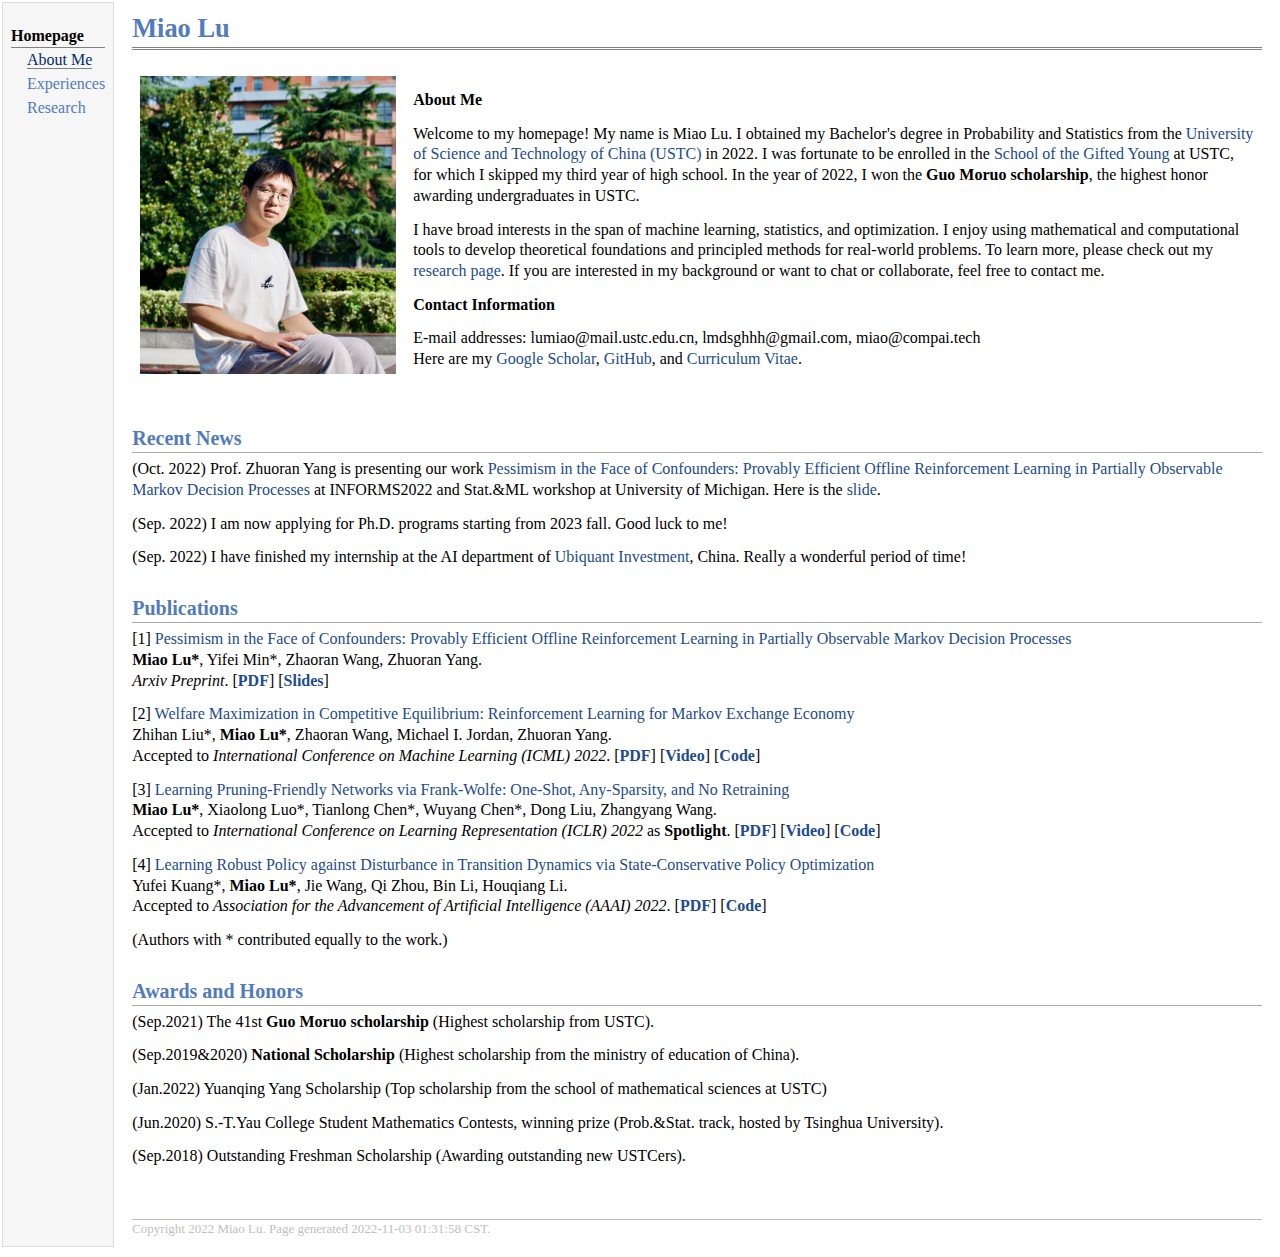
==== index.html @ f39a1442 "Add files via upload" ====
<!DOCTYPE html PUBLIC "-//W3C//DTD XHTML 1.1//EN"
  "http://www.w3.org/TR/xhtml11/DTD/xhtml11.dtd">
<html xmlns="http://www.w3.org/1999/xhtml" xml:lang="en">
<head>
<meta name="generator" content="jemdoc, see http://jemdoc.jaboc.net/" />
<meta http-equiv="Content-Type" content="text/html;charset=utf-8" />
<link rel="stylesheet" href="jemdoc.css" type="text/css" />
<title>Miao Lu</title>
</head>
<body>
<table summary="Table for page layout." id="tlayout">
<tr valign="top">
<td id="layout-menu">
<div class="menu-category">Homepage</div>
<div class="menu-item"><a href="index.html" class="current">About&nbsp;Me</a></div>
<div class="menu-item"><a href="experiences.html">Experiences</a></div>
<div class="menu-item"><a href="research.html">Research</a></div>
</td>
<td id="layout-content">
<div id="toptitle">
<h1>Miao Lu</h1>
</div>
<table class="imgtable"><tr><td>
<img src="profile.jpg" alt="alt text" width="256px" height="298px" />&nbsp;</td>
<td align="left"><p><b>About Me</b><br /></p>
<p>Welcome to my homepage!
My name is Miao Lu.
I obtained my Bachelor's degree in Probability and Statistics from the <a href="https://www.ustc.edu.cn/">University of Science and Technology of China (USTC)</a> in 2022.
I was fortunate to be enrolled in the <a href="https://sgy.ustc.edu.cn/">School of the Gifted Young</a> at USTC, for which I skipped my third year of high school.
In the year of 2022, I won the <b>Guo Moruo scholarship</b>, the highest honor awarding undergraduates in USTC.<br /></p>
<p>I have broad interests in the span of machine learning, statistics, and optimization.
I enjoy using mathematical and computational tools to develop theoretical foundations and principled methods for real-world problems.
To learn more, please check out my <a href="research.html">research page</a>.
If you are interested in my background or want to chat or collaborate, feel free to contact me.</p>
<p><b>Contact Information</b><br /></p>
<p>E-mail addresses: lumiao@mail.ustc.edu.cn, lmdsghhh@gmail.com, miao@compai.tech<br />
Here are my <a href="https://scholar.google.com/citations?view_op=list_works&amp;hl=zh-CN&amp;user=3jS17zQAAAAJ&amp;gmla=AJsN-F7b-8Yh03vfLpxWv7dg_zOwOUzsHmZtch3jtHn1AnlXfON8_0U4aCOR-BnSLCtfp3F0OjlUxIksNA70jCvUGbggl0Az9TQWt6_SLwYJNcOqCdQDnzA">Google Scholar</a>, <a href="https://github.com/Lumiao-USTC">GitHub</a>, and <a href="Curriculum_Vitae.pdf">Curriculum Vitae</a>.</p>
</td></tr></table>
<h2>Recent News</h2>
<p>(Oct. 2022)
Prof. Zhuoran Yang is presenting our work <a href="https://arxiv.org/abs/2205.13589">Pessimism in the Face of Confounders: Provably Efficient Offline Reinforcement Learning in Partially Observable Markov Decision Processes</a> at INFORMS2022 and Stat.&ML workshop at University of Michigan. Here is the <a href="informs2022.pdf">slide</a>.<br /></p>
<p>(Sep. 2022)
I am now applying for Ph.D. programs starting from 2023 fall. Good luck to me!<br /></p>
<p>(Sep. 2022)
I have finished my internship at the AI department of <a href="https://www.ubiquant.com/website/home">Ubiquant Investment</a>, China. Really a wonderful period of time!<br /></p>
<h2>Publications</h2>
<p>[1] <a href="https://arxiv.org/abs/2205.13589">Pessimism in the Face of Confounders: Provably Efficient Offline Reinforcement Learning in Partially Observable Markov Decision Processes</a><br />
<b>Miao Lu*</b>, Yifei Min*, Zhaoran Wang, Zhuoran Yang. <br />
<i>Arxiv Preprint</i>. [<a href="Pessimism_Confounded_POMDP.pdf"><b>PDF</b></a>] [<a href="informs2022.pdf"><b>Slides</b></a>]<br /></p>
<p>[2] <a href="https://proceedings.mlr.press/v162/liu22l.html">Welfare Maximization in Competitive Equilibrium: Reinforcement Learning for Markov Exchange Economy</a><br />
Zhihan Liu*, <b>Miao Lu*</b>, Zhaoran Wang, Michael I. Jordan, Zhuoran Yang. <br />
Accepted to <i>International Conference on Machine Learning (ICML) 2022</i>. [<a href="ICML2022RLMEE.pdf"><b>PDF</b></a>] [<a href="https://icml.cc/virtual/2022/spotlight/18356"><b>Video</b></a>] [<a href="https://github.com/YSLIU627/RL-for-Markov-Exchange-Economy"><b>Code</b></a>]<br /></p>
<p>[3] <a href="https://openreview.net/forum?id=O1DEtITim__">Learning Pruning-Friendly Networks via Frank-Wolfe: One-Shot, Any-Sparsity, and No Retraining</a><br />
<b>Miao Lu*</b>, Xiaolong Luo*, Tianlong Chen*, Wuyang Chen*, Dong Liu, Zhangyang Wang. <br />
Accepted to <i>International Conference on Learning Representation (ICLR) 2022</i> as <b>Spotlight</b>. [<a href="ICLR2022SFWPruning.pdf"><b>PDF</b></a>] [<a href="https://iclr.cc/virtual/2022/spotlight/6159"><b>Video</b></a>] [<a href="https://github.com/VITA-Group/SFW-Once-for-All-Pruning"><b>Code</b></a>]<br /></p>
<p>[4] <a href="https://arxiv.org/abs/2112.10513">Learning Robust Policy against Disturbance in Transition Dynamics via State-Conservative Policy Optimization</a><br />
Yufei Kuang*, <b>Miao Lu*</b>, Jie Wang, Qi Zhou, Bin Li, Houqiang Li. <br />
Accepted to <i>Association for the Advancement of Artificial Intelligence (AAAI) 2022</i>. [<a href="AAAI2022SCPO.pdf"><b>PDF</b></a>] [<a href="https://github.com/MIRALab-USTC/RL-SCPO"><b>Code</b></a>]<br /></p>
<p>(Authors with * contributed equally to the work.)</p>
<h2>Awards and Honors</h2>
<p>(Sep.2021) The 41st <b>Guo Moruo scholarship</b> (Highest scholarship from USTC).<br /></p>
<p>(Sep.2019&2020) <b>National Scholarship</b> (Highest scholarship from the ministry of education of China).<br /></p>
<p>(Jan.2022) Yuanqing Yang Scholarship (Top scholarship from the school of mathematical sciences at USTC)<br /></p>
<p>(Jun.2020) S.-T.Yau College Student Mathematics Contests, winning prize (Prob.&Stat. track, hosted by Tsinghua University).<br /></p>
<p>(Sep.2018) Outstanding Freshman Scholarship (Awarding outstanding new USTCers).<br /></p>
<div id="footer">
<div id="footer-text">
Copyright 2022 Miao Lu. Page generated 2022-11-03 01:31:58 CST.
</div>
</div>
</td>
</tr>
</table>
</body>
</html>
---- jemdoc.css ----
/* Default css file for jemdoc. */

table#tlayout {
    border: none;
    border-collapse: separate;
    background: white;
}

body {
	background: white;
	font-family: Georgia, serif;
	padding-bottom: 8px;
	margin: 0;
}

#layout-menu {
	background: #f6f6f6;
	border: 1px solid #dddddd;
	padding-top: 0.5em;
	padding-left: 8px;
	padding-right: 8px;
	font-size: 1.0em;
	width: 8px;
	white-space: nowrap;
    text-align: left;
    vertical-align: top;
}

#layout-menu td {
	background: #f4f4f4;
    vertical-align: top;
}

#layout-content {
	padding-top: 0.0em;
	padding-left: 1.0em;
	padding-right: 1.0em;
    border: none;
    background: white;
    text-align: left;
    vertical-align: top;
}

#layout-menu a {
	line-height: 1.5em;
	margin-left: 1.0em;
}

tt {
    background: #ffffdd;
}

pre, tt {
	font-size: 90%;
	font-family: monaco, monospace;
}

a, a > tt {
	color: #224b8d;
	text-decoration: none;
}

a:hover {
	border-bottom: 1px gray dotted;
}

#layout-menu a.current:link, #layout-menu a.current:visited {
	color: #022b6d;
	border-bottom: 1px gray solid;
}
#layout-menu a:link, #layout-menu a:visited, #layout-menu a:hover {
	color: #527bbd;
	text-decoration: none;
}
#layout-menu a:hover {
	text-decoration: none;
}

div.menu-category {
	border-bottom: 1px solid gray;
	margin-top: 0.8em;
	padding-top: 0.2em;
	padding-bottom: 0.1em;
	font-weight: bold;
}

div.menu-item {
	padding-left: 16px;
	text-indent: -16px;
}

div#toptitle {
	padding-bottom: 0.2em;
	margin-bottom: 1.5em;
	border-bottom: 3px double gray;
}

/* Reduce space if we begin the page with a title. */
div#toptitle + h2, div#toptitle + h3 {
	margin-top: -0.7em;
}

div#subtitle {
	margin-top: 0.0em;
	margin-bottom: 0.0em;
	padding-top: 0em;
	padding-bottom: 0.1em;
}

em {
	font-style: italic;
}

strong {
	font-weight: bold;
}


h1, h2, h3 {
	color: #527bbd;
	margin-top: 0.7em;
	margin-bottom: 0.3em;
	padding-bottom: 0.2em;
	line-height: 1.0;
	padding-top: 0.5em;
	border-bottom: 1px solid #aaaaaa;
}

h1 {
	font-size: 165%;
}

h2 {
	padding-top: 0.8em;
	font-size: 125%;
}

h2 + h3 {
    padding-top: 0.2em;
}

h3 {
	font-size: 110%;
	border-bottom: none;
}

p {
	margin-top: 0.0em;
	margin-bottom: 0.8em;
	padding: 0;
	line-height: 1.3;
}

pre {
	padding: 0;
	margin: 0;
}

div#footer {
	font-size: small;
	border-top: 1px solid #c0c0c0;
	padding-top: 0.1em;
	margin-top: 4.0em;
	color: #c0c0c0;
}

div#footer a {
	color: #80a0b0;
}

div#footer-text {
	float: left;
	padding-bottom: 8px;
}

ul, ol, dl {
	margin-top: 0.2em;
	padding-top: 0;
	margin-bottom: 0.8em;
}

dt {
	margin-top: 0.5em;
	margin-bottom: 0;
}

dl {
	margin-left: 20px;
}

dd {
	color: #222222;
}

dd > *:first-child {
	margin-top: 0;
}

ul {
	list-style-position: outside;
	list-style-type: square;
}

p + ul, p + ol {
	margin-top: -0.5em;
}

li ul, li ol {
	margin-top: -0.3em;
}

ol {
	list-style-position: outside;
	list-style-type: decimal;
}

li p, dd p {
	margin-bottom: 0.3em;
}


ol ol {
	list-style-type: lower-alpha;
}

ol ol ol {
	list-style-type: lower-roman;
}

p + div.codeblock {
	margin-top: -0.6em;
}

div.codeblock, div.infoblock {
	margin-right: 0%;
	margin-top: 1.2em;
	margin-bottom: 1.3em;
}

div.blocktitle {
	font-weight: bold;
	color: #cd7b62;
	margin-top: 1.2em;
	margin-bottom: 0.1em;
}

div.blockcontent {
	border: 1px solid silver;
	padding: 0.3em 0.5em;
}

div.infoblock > div.blockcontent {
	background: #ffffee;
}

div.blockcontent p + ul, div.blockcontent p + ol {
	margin-top: 0.4em;
}

div.infoblock p {
	margin-bottom: 0em;
}

div.infoblock li p, div.infoblock dd p {
	margin-bottom: 0.5em;
}

div.infoblock p + p {
	margin-top: 0.8em;
}

div.codeblock > div.blockcontent {
	background: #f6f6f6;
}

span.pycommand {
	color: #000070;
}

span.statement {
	color: #008800;
}
span.builtin {
	color: #000088;
}
span.special {
	color: #990000;
}
span.operator {
	color: #880000;
}
span.error {
	color: #aa0000;
}
span.comment, span.comment > *, span.string, span.string > * {
	color: #606060;
}

@media print {
	#layout-menu { display: none; }
}

#fwtitle {
	margin: 2px;
}

#fwtitle #toptitle {
	padding-left: 0.5em;
	margin-bottom: 0.5em;
}

#layout-content h1:first-child, #layout-content h2:first-child, #layout-content h3:first-child {
	margin-top: -0.7em;
}

div#toptitle h1, #layout-content div#toptitle h1 {
	margin-bottom: 0.0em;
	padding-bottom: 0.1em;
	padding-top: 0;
	margin-top: 0.5em;
	border-bottom: none;
}

img.eq {
	padding: 0;
	padding-left: 0.1em;
	padding-right: 0.1em;
	margin: 0;
}

img.eqwl {
	padding-left: 2em;
	padding-top: 0.6em;
	padding-bottom: 0.2em;
	margin: 0;
}

table {
    border: 2px solid black;
    border-collapse: collapse;
}

td {
    padding: 2px;
    padding-left: 0.5em;
    padding-right: 0.5em;
    text-align: center;
    border: 1px solid gray;
}

table + table {
    margin-top: 1em;
}

tr.heading {
    font-weight: bold;
    border-bottom: 2px solid black;
}

img {
    border: none;
}

table.imgtable, table.imgtable td {
    border: none;
    text-align: left;
}
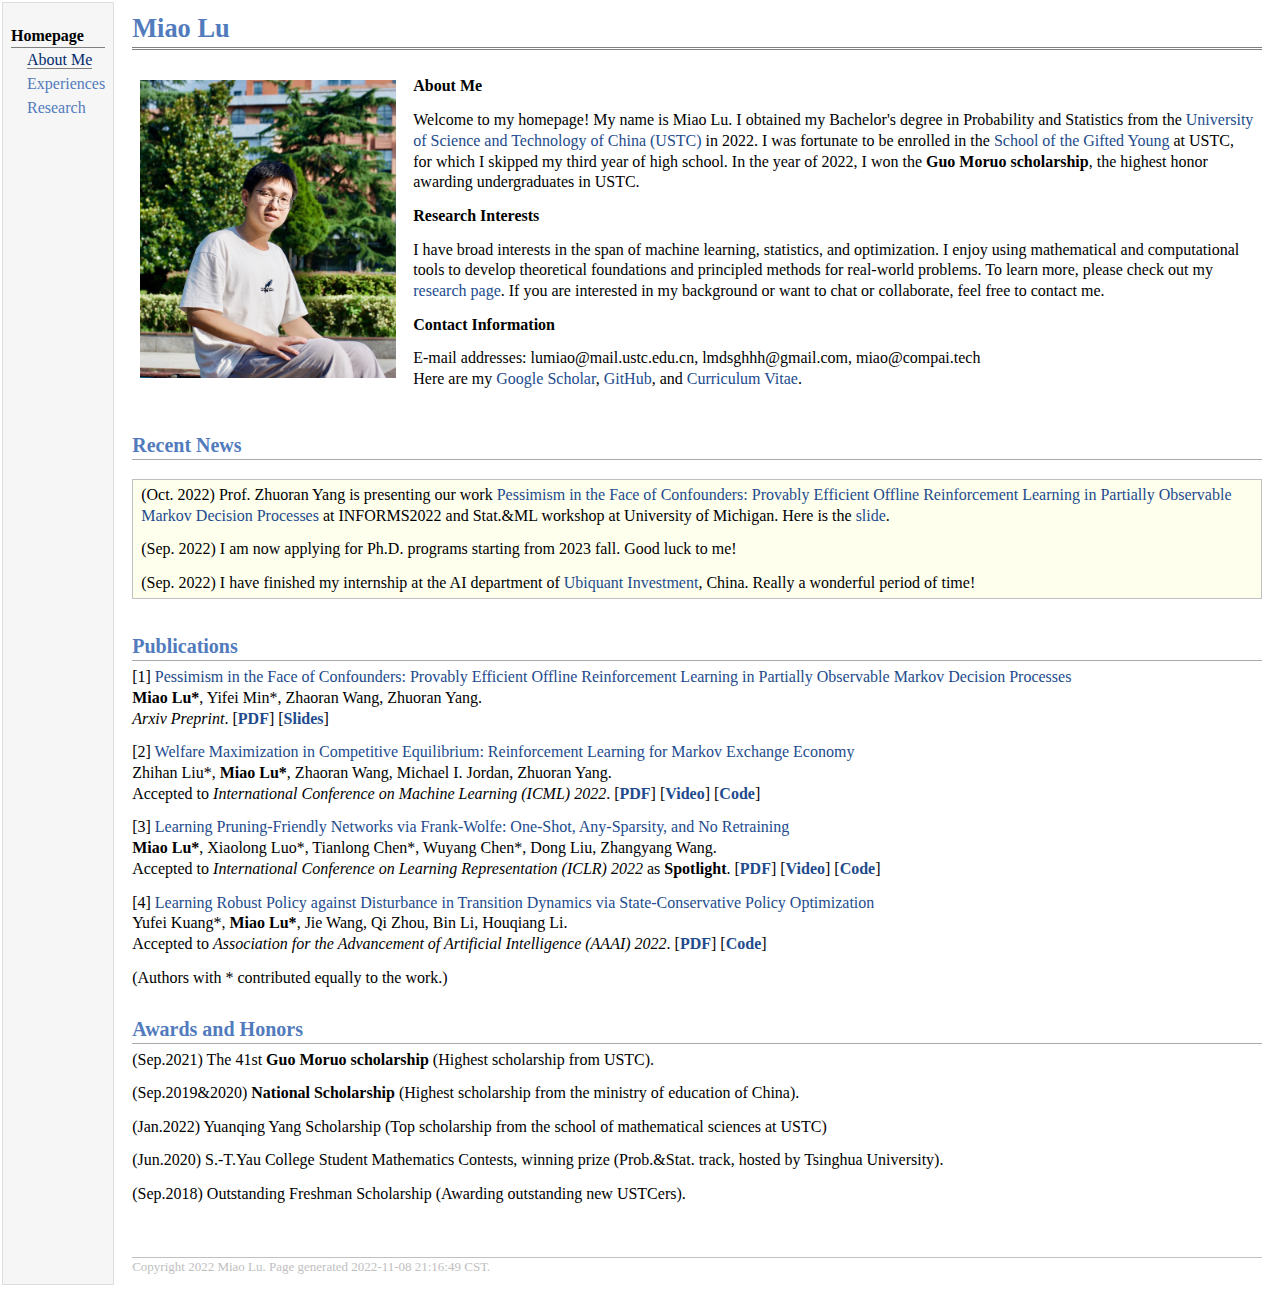
==== commit d2b1b24c: "Update" ====
--- a/index.html
+++ b/index.html
@@ -28,21 +28,25 @@
 I obtained my Bachelor's degree in Probability and Statistics from the <a href="https://www.ustc.edu.cn/">University of Science and Technology of China (USTC)</a> in 2022.
 I was fortunate to be enrolled in the <a href="https://sgy.ustc.edu.cn/">School of the Gifted Young</a> at USTC, for which I skipped my third year of high school.
 In the year of 2022, I won the <b>Guo Moruo scholarship</b>, the highest honor awarding undergraduates in USTC.<br /></p>
+<p><b>Research Interests</b><br /></p>
 <p>I have broad interests in the span of machine learning, statistics, and optimization.
 I enjoy using mathematical and computational tools to develop theoretical foundations and principled methods for real-world problems.
 To learn more, please check out my <a href="research.html">research page</a>.
 If you are interested in my background or want to chat or collaborate, feel free to contact me.</p>
 <p><b>Contact Information</b><br /></p>
 <p>E-mail addresses: lumiao@mail.ustc.edu.cn, lmdsghhh@gmail.com, miao@compai.tech<br />
-Here are my <a href="https://scholar.google.com/citations?view_op=list_works&amp;hl=zh-CN&amp;user=3jS17zQAAAAJ&amp;gmla=AJsN-F7b-8Yh03vfLpxWv7dg_zOwOUzsHmZtch3jtHn1AnlXfON8_0U4aCOR-BnSLCtfp3F0OjlUxIksNA70jCvUGbggl0Az9TQWt6_SLwYJNcOqCdQDnzA">Google Scholar</a>, <a href="https://github.com/Lumiao-USTC">GitHub</a>, and <a href="Curriculum_Vitae.pdf">Curriculum Vitae</a>.</p>
+Here are my <a href="https://scholar.google.com/citations?view_op=list_works&amp;hl=zh-CN&amp;user=3jS17zQAAAAJ&amp;gmla=AJsN-F7b-8Yh03vfLpxWv7dg_zOwOUzsHmZtch3jtHn1AnlXfON8_0U4aCOR-BnSLCtfp3F0OjlUxIksNA70jCvUGbggl0Az9TQWt6_SLwYJNcOqCdQDnzA">Google Scholar</a>, <a href="https://github.com/MiaoLu3">GitHub</a>, and <a href="Curriculum_Vitae.pdf">Curriculum Vitae</a>.</p>
 </td></tr></table>
 <h2>Recent News</h2>
+<div class="infoblock">
+<div class="blockcontent">
 <p>(Oct. 2022)
 Prof. Zhuoran Yang is presenting our work <a href="https://arxiv.org/abs/2205.13589">Pessimism in the Face of Confounders: Provably Efficient Offline Reinforcement Learning in Partially Observable Markov Decision Processes</a> at INFORMS2022 and Stat.&ML workshop at University of Michigan. Here is the <a href="informs2022.pdf">slide</a>.<br /></p>
 <p>(Sep. 2022)
 I am now applying for Ph.D. programs starting from 2023 fall. Good luck to me!<br /></p>
 <p>(Sep. 2022)
 I have finished my internship at the AI department of <a href="https://www.ubiquant.com/website/home">Ubiquant Investment</a>, China. Really a wonderful period of time!<br /></p>
+</div></div>
 <h2>Publications</h2>
 <p>[1] <a href="https://arxiv.org/abs/2205.13589">Pessimism in the Face of Confounders: Provably Efficient Offline Reinforcement Learning in Partially Observable Markov Decision Processes</a><br />
 <b>Miao Lu*</b>, Yifei Min*, Zhaoran Wang, Zhuoran Yang. <br />
@@ -65,7 +69,7 @@
 <p>(Sep.2018) Outstanding Freshman Scholarship (Awarding outstanding new USTCers).<br /></p>
 <div id="footer">
 <div id="footer-text">
-Copyright 2022 Miao Lu. Page generated 2022-11-03 01:31:58 CST.
+Copyright 2022 Miao Lu. Page generated 2022-11-08 21:16:49 CST.
 </div>
 </div>
 </td>
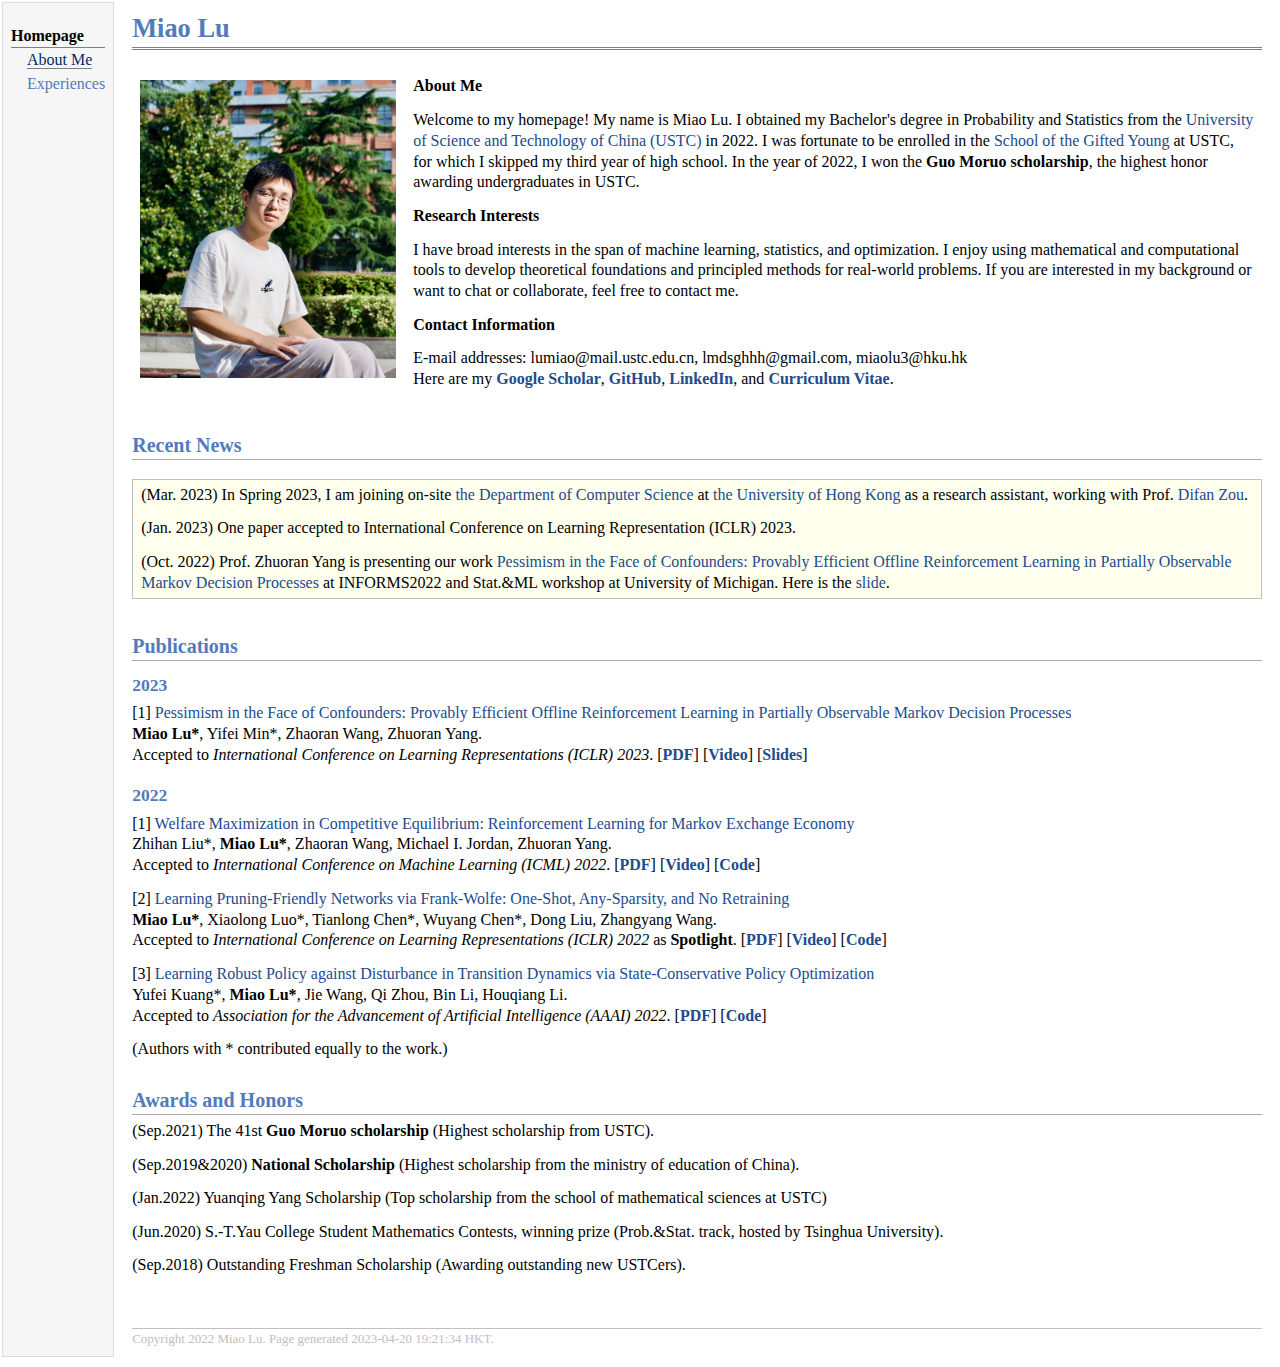
==== commit acf92c53: "Update" ====
--- a/index.html
+++ b/index.html
@@ -14,7 +14,6 @@
 <div class="menu-category">Homepage</div>
 <div class="menu-item"><a href="index.html" class="current">About&nbsp;Me</a></div>
 <div class="menu-item"><a href="experiences.html">Experiences</a></div>
-<div class="menu-item"><a href="research.html">Research</a></div>
 </td>
 <td id="layout-content">
 <div id="toptitle">
@@ -31,33 +30,31 @@
 <p><b>Research Interests</b><br /></p>
 <p>I have broad interests in the span of machine learning, statistics, and optimization.
 I enjoy using mathematical and computational tools to develop theoretical foundations and principled methods for real-world problems.
-To learn more, please check out my <a href="research.html">research page</a>.
 If you are interested in my background or want to chat or collaborate, feel free to contact me.</p>
 <p><b>Contact Information</b><br /></p>
-<p>E-mail addresses: lumiao@mail.ustc.edu.cn, lmdsghhh@gmail.com, miao@compai.tech<br />
-Here are my <a href="https://scholar.google.com/citations?view_op=list_works&amp;hl=zh-CN&amp;user=3jS17zQAAAAJ&amp;gmla=AJsN-F7b-8Yh03vfLpxWv7dg_zOwOUzsHmZtch3jtHn1AnlXfON8_0U4aCOR-BnSLCtfp3F0OjlUxIksNA70jCvUGbggl0Az9TQWt6_SLwYJNcOqCdQDnzA">Google Scholar</a>, <a href="https://github.com/MiaoLu3">GitHub</a>, and <a href="Curriculum_Vitae.pdf">Curriculum Vitae</a>.</p>
+<p>E-mail addresses: lumiao@mail.ustc.edu.cn, lmdsghhh@gmail.com, miaolu3@hku.hk<br />
+Here are my <a href="https://scholar.google.com/citations?view_op=list_works&amp;hl=zh-CN&amp;user=3jS17zQAAAAJ&amp;gmla=AJsN-F7b-8Yh03vfLpxWv7dg_zOwOUzsHmZtch3jtHn1AnlXfON8_0U4aCOR-BnSLCtfp3F0OjlUxIksNA70jCvUGbggl0Az9TQWt6_SLwYJNcOqCdQDnzA"><b>Google Scholar</b></a>, <a href="https://github.com/MiaoLu3"><b>GitHub</b></a>, <a href="https://www.linkedin.com/in/miao-lu-5bb9a31aa"><b>LinkedIn</b></a>, and <a href="Curriculum_Vitae.pdf"><b>Curriculum Vitae</b></a>.</p>
 </td></tr></table>
 <h2>Recent News</h2>
 <div class="infoblock">
 <div class="blockcontent">
-<p>(Oct. 2022)
-Prof. Zhuoran Yang is presenting our work <a href="https://arxiv.org/abs/2205.13589">Pessimism in the Face of Confounders: Provably Efficient Offline Reinforcement Learning in Partially Observable Markov Decision Processes</a> at INFORMS2022 and Stat.&ML workshop at University of Michigan. Here is the <a href="informs2022.pdf">slide</a>.<br /></p>
-<p>(Sep. 2022)
-I am now applying for Ph.D. programs starting from 2023 fall. Good luck to me!<br /></p>
-<p>(Sep. 2022)
-I have finished my internship at the AI department of <a href="https://www.ubiquant.com/website/home">Ubiquant Investment</a>, China. Really a wonderful period of time!<br /></p>
+<p>(Mar. 2023) In Spring 2023, I am joining on-site <a href="https://www.cs.hku.hk">the Department of Computer Science</a> at <a href="https://www.hku.hk">the University of Hong Kong</a> as a research assistant, working with Prof. <a href="https://difanzou.github.io">Difan Zou</a>.</p>
+<p>(Jan. 2023) One paper accepted to International Conference on Learning Representation (ICLR) 2023.</p>
+<p>(Oct. 2022) Prof. Zhuoran Yang is presenting our work <a href="https://arxiv.org/abs/2205.13589">Pessimism in the Face of Confounders: Provably Efficient Offline Reinforcement Learning in Partially Observable Markov Decision Processes</a> at INFORMS2022 and Stat.&ML workshop at University of Michigan. Here is the <a href="informs2022.pdf">slide</a>.</p>
 </div></div>
 <h2>Publications</h2>
+<h3>2023</h3>
 <p>[1] <a href="https://arxiv.org/abs/2205.13589">Pessimism in the Face of Confounders: Provably Efficient Offline Reinforcement Learning in Partially Observable Markov Decision Processes</a><br />
 <b>Miao Lu*</b>, Yifei Min*, Zhaoran Wang, Zhuoran Yang. <br />
-<i>Arxiv Preprint</i>. [<a href="Pessimism_Confounded_POMDP.pdf"><b>PDF</b></a>] [<a href="informs2022.pdf"><b>Slides</b></a>]<br /></p>
-<p>[2] <a href="https://proceedings.mlr.press/v162/liu22l.html">Welfare Maximization in Competitive Equilibrium: Reinforcement Learning for Markov Exchange Economy</a><br />
+Accepted to <i>International Conference on Learning Representations (ICLR) 2023</i>. [<a href="Pessimism_Confounded_POMDP.pdf"><b>PDF</b></a>] [<a href="https://recorder-v3.slideslive.com/?share=79377&amp;s=919b2157-24d6-4bf4-85fd-36f0743e2935"><b>Video</b></a>] [<a href="informs2022.pdf"><b>Slides</b></a>]<br /></p>
+<h3>2022</h3>
+<p>[1] <a href="https://proceedings.mlr.press/v162/liu22l.html">Welfare Maximization in Competitive Equilibrium: Reinforcement Learning for Markov Exchange Economy</a><br />
 Zhihan Liu*, <b>Miao Lu*</b>, Zhaoran Wang, Michael I. Jordan, Zhuoran Yang. <br />
 Accepted to <i>International Conference on Machine Learning (ICML) 2022</i>. [<a href="ICML2022RLMEE.pdf"><b>PDF</b></a>] [<a href="https://icml.cc/virtual/2022/spotlight/18356"><b>Video</b></a>] [<a href="https://github.com/YSLIU627/RL-for-Markov-Exchange-Economy"><b>Code</b></a>]<br /></p>
-<p>[3] <a href="https://openreview.net/forum?id=O1DEtITim__">Learning Pruning-Friendly Networks via Frank-Wolfe: One-Shot, Any-Sparsity, and No Retraining</a><br />
+<p>[2] <a href="https://openreview.net/forum?id=O1DEtITim__">Learning Pruning-Friendly Networks via Frank-Wolfe: One-Shot, Any-Sparsity, and No Retraining</a><br />
 <b>Miao Lu*</b>, Xiaolong Luo*, Tianlong Chen*, Wuyang Chen*, Dong Liu, Zhangyang Wang. <br />
-Accepted to <i>International Conference on Learning Representation (ICLR) 2022</i> as <b>Spotlight</b>. [<a href="ICLR2022SFWPruning.pdf"><b>PDF</b></a>] [<a href="https://iclr.cc/virtual/2022/spotlight/6159"><b>Video</b></a>] [<a href="https://github.com/VITA-Group/SFW-Once-for-All-Pruning"><b>Code</b></a>]<br /></p>
-<p>[4] <a href="https://arxiv.org/abs/2112.10513">Learning Robust Policy against Disturbance in Transition Dynamics via State-Conservative Policy Optimization</a><br />
+Accepted to <i>International Conference on Learning Representations (ICLR) 2022</i> as <b>Spotlight</b>. [<a href="ICLR2022SFWPruning.pdf"><b>PDF</b></a>] [<a href="https://iclr.cc/virtual/2022/spotlight/6159"><b>Video</b></a>] [<a href="https://github.com/VITA-Group/SFW-Once-for-All-Pruning"><b>Code</b></a>]<br /></p>
+<p>[3] <a href="https://arxiv.org/abs/2112.10513">Learning Robust Policy against Disturbance in Transition Dynamics via State-Conservative Policy Optimization</a><br />
 Yufei Kuang*, <b>Miao Lu*</b>, Jie Wang, Qi Zhou, Bin Li, Houqiang Li. <br />
 Accepted to <i>Association for the Advancement of Artificial Intelligence (AAAI) 2022</i>. [<a href="AAAI2022SCPO.pdf"><b>PDF</b></a>] [<a href="https://github.com/MIRALab-USTC/RL-SCPO"><b>Code</b></a>]<br /></p>
 <p>(Authors with * contributed equally to the work.)</p>
@@ -69,7 +66,7 @@
 <p>(Sep.2018) Outstanding Freshman Scholarship (Awarding outstanding new USTCers).<br /></p>
 <div id="footer">
 <div id="footer-text">
-Copyright 2022 Miao Lu. Page generated 2022-11-08 21:16:49 CST.
+Copyright 2022 Miao Lu. Page generated 2023-04-20 19:21:34 HKT.
 </div>
 </div>
 </td>
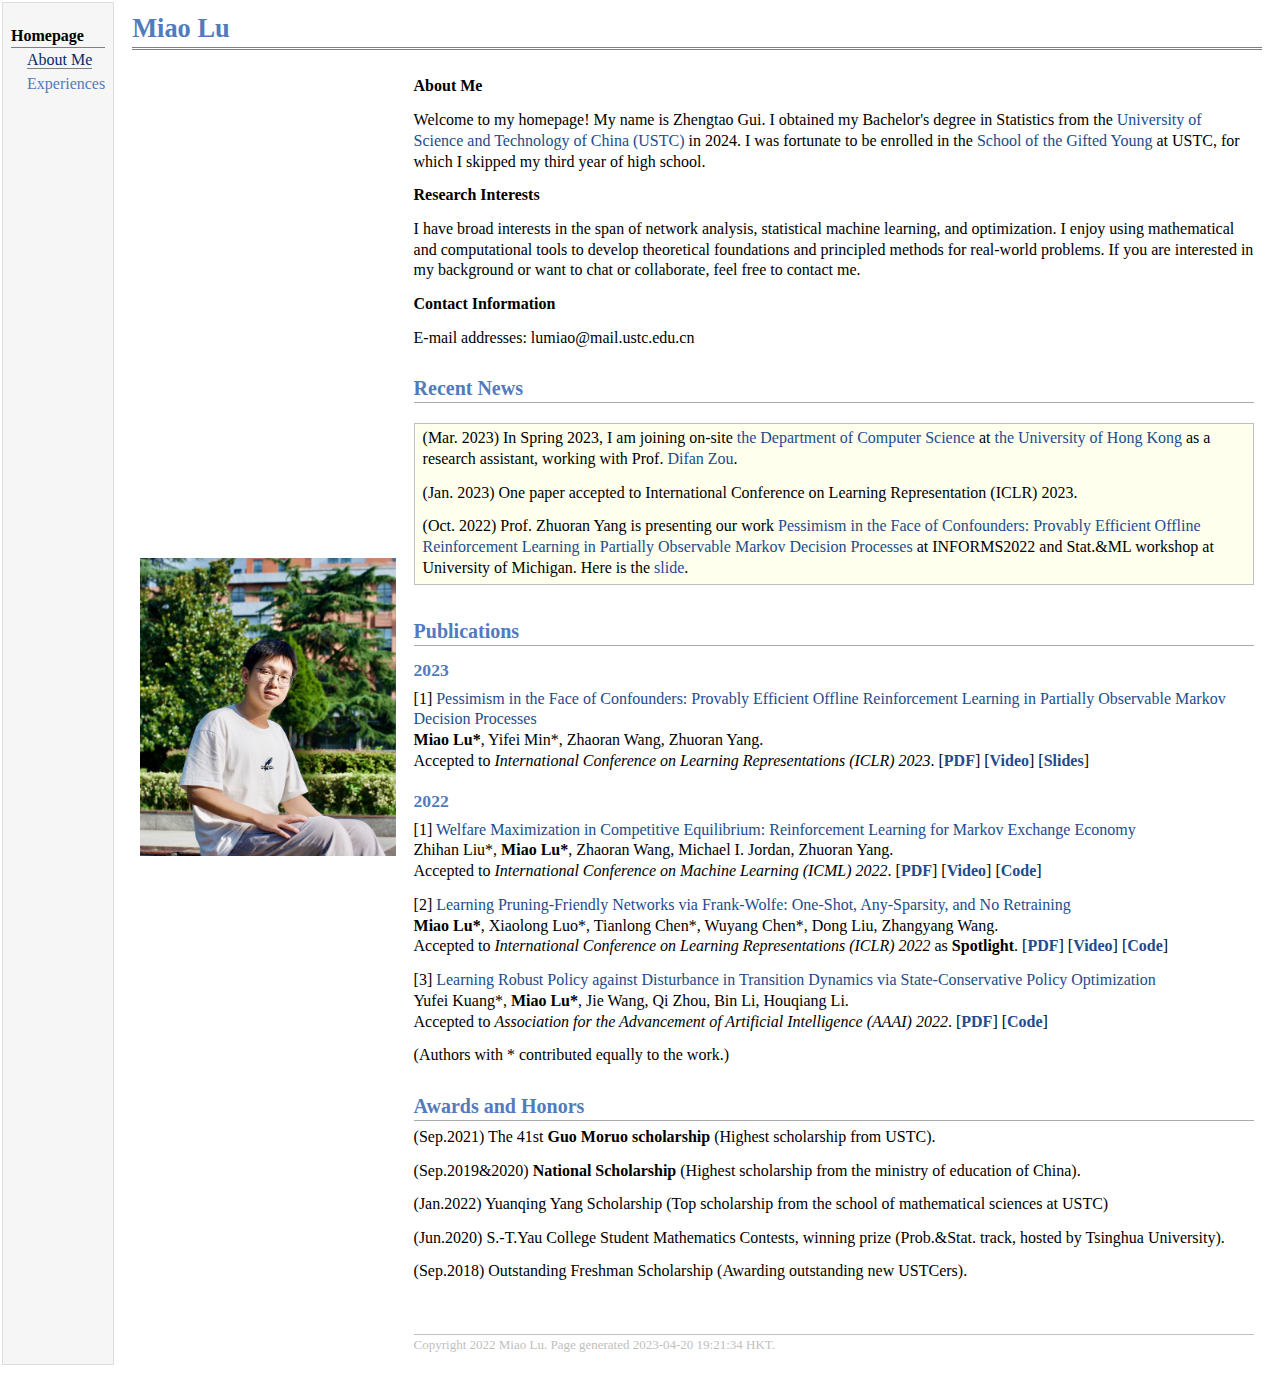
==== commit bc7ac6bd: "Update index.html" ====
--- a/index.html
+++ b/index.html
@@ -23,18 +23,15 @@
 <img src="profile.jpg" alt="alt text" width="256px" height="298px" />&nbsp;</td>
 <td align="left"><p><b>About Me</b><br /></p>
 <p>Welcome to my homepage!
-My name is Miao Lu.
-I obtained my Bachelor's degree in Probability and Statistics from the <a href="https://www.ustc.edu.cn/">University of Science and Technology of China (USTC)</a> in 2022.
-I was fortunate to be enrolled in the <a href="https://sgy.ustc.edu.cn/">School of the Gifted Young</a> at USTC, for which I skipped my third year of high school.
-In the year of 2022, I won the <b>Guo Moruo scholarship</b>, the highest honor awarding undergraduates in USTC.<br /></p>
+My name is Zhengtao Gui.
+I obtained my Bachelor's degree in Statistics from the <a href="https://www.ustc.edu.cn/">University of Science and Technology of China (USTC)</a> in 2024.
+I was fortunate to be enrolled in the <a href="https://sgy.ustc.edu.cn/">School of the Gifted Young</a> at USTC, for which I skipped my third year of high school.<br /></p>
 <p><b>Research Interests</b><br /></p>
-<p>I have broad interests in the span of machine learning, statistics, and optimization.
+<p>I have broad interests in the span of network analysis, statistical machine learning, and optimization.
 I enjoy using mathematical and computational tools to develop theoretical foundations and principled methods for real-world problems.
 If you are interested in my background or want to chat or collaborate, feel free to contact me.</p>
 <p><b>Contact Information</b><br /></p>
-<p>E-mail addresses: lumiao@mail.ustc.edu.cn, lmdsghhh@gmail.com, miaolu3@hku.hk<br />
-Here are my <a href="https://scholar.google.com/citations?view_op=list_works&amp;hl=zh-CN&amp;user=3jS17zQAAAAJ&amp;gmla=AJsN-F7b-8Yh03vfLpxWv7dg_zOwOUzsHmZtch3jtHn1AnlXfON8_0U4aCOR-BnSLCtfp3F0OjlUxIksNA70jCvUGbggl0Az9TQWt6_SLwYJNcOqCdQDnzA"><b>Google Scholar</b></a>, <a href="https://github.com/MiaoLu3"><b>GitHub</b></a>, <a href="https://www.linkedin.com/in/miao-lu-5bb9a31aa"><b>LinkedIn</b></a>, and <a href="Curriculum_Vitae.pdf"><b>Curriculum Vitae</b></a>.</p>
-</td></tr></table>
+<p>E-mail addresses: lumiao@mail.ustc.edu.cn<br />
 <h2>Recent News</h2>
 <div class="infoblock">
 <div class="blockcontent">
